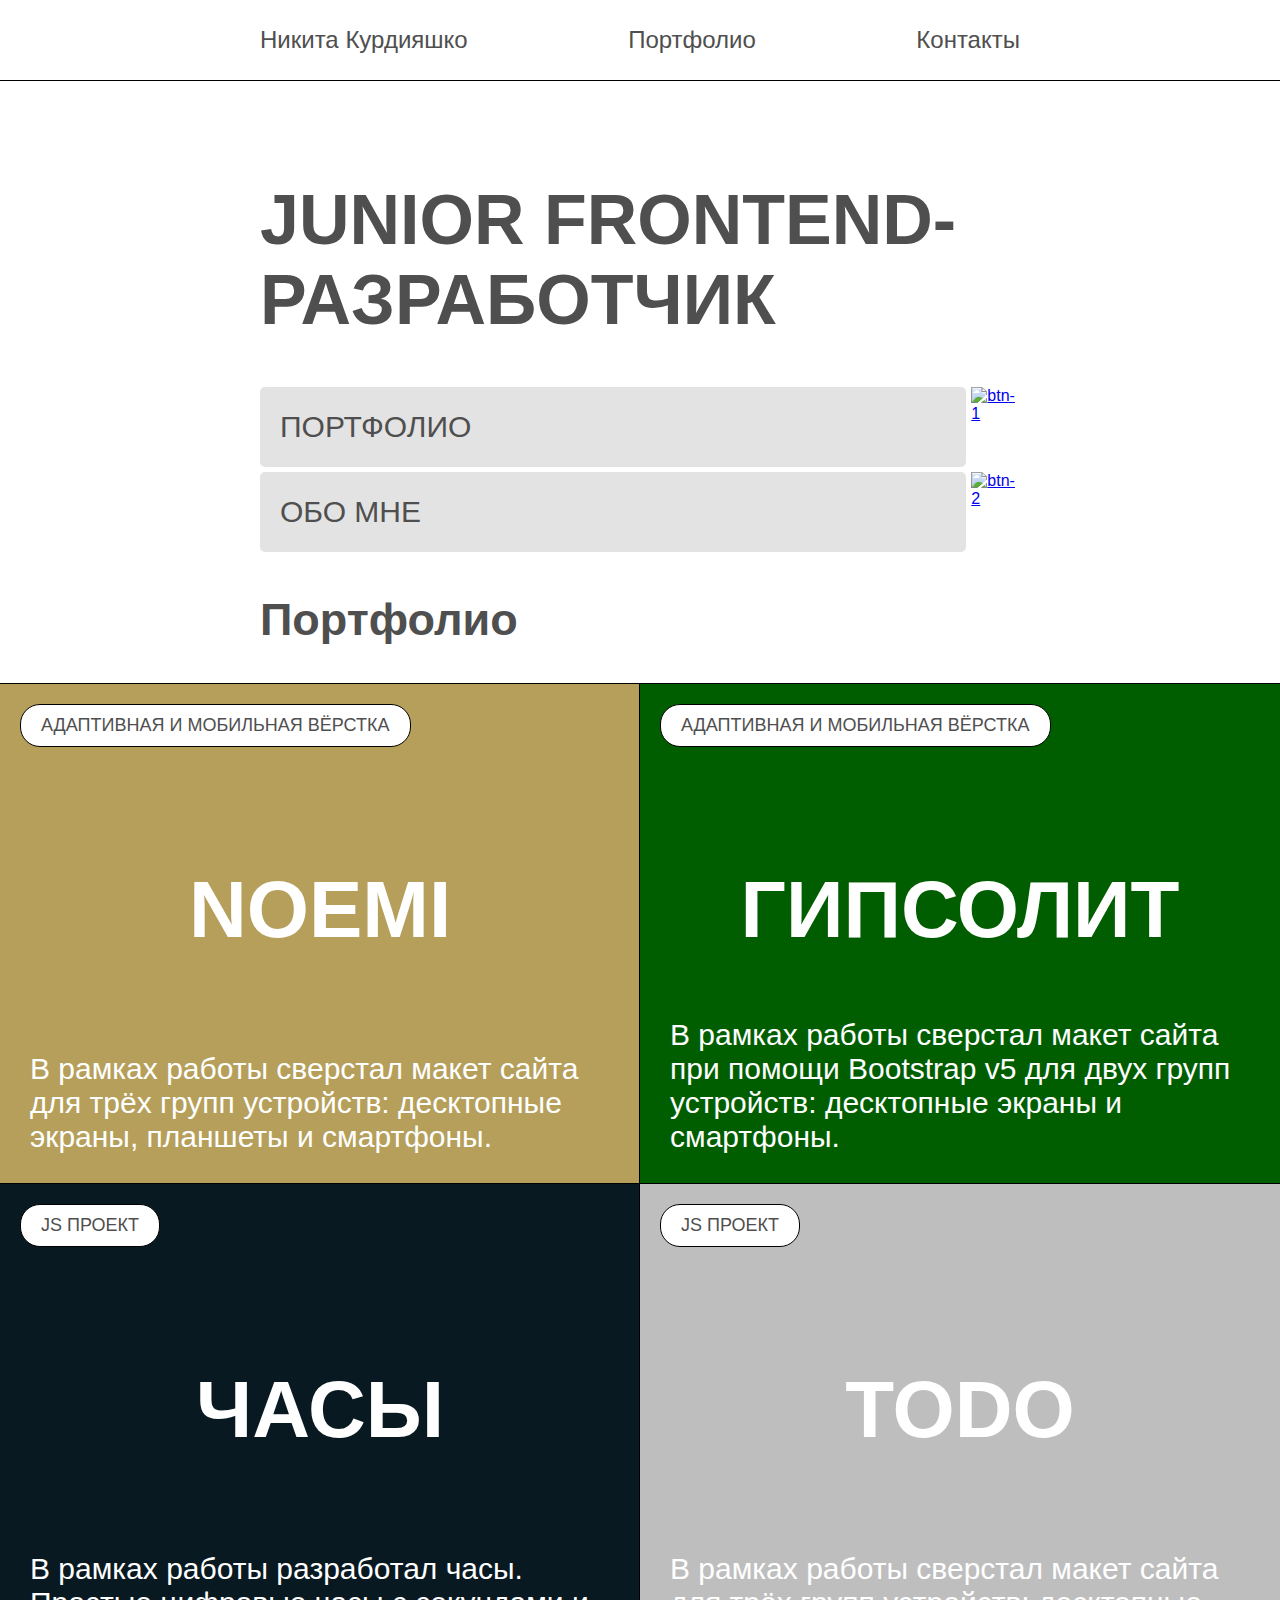
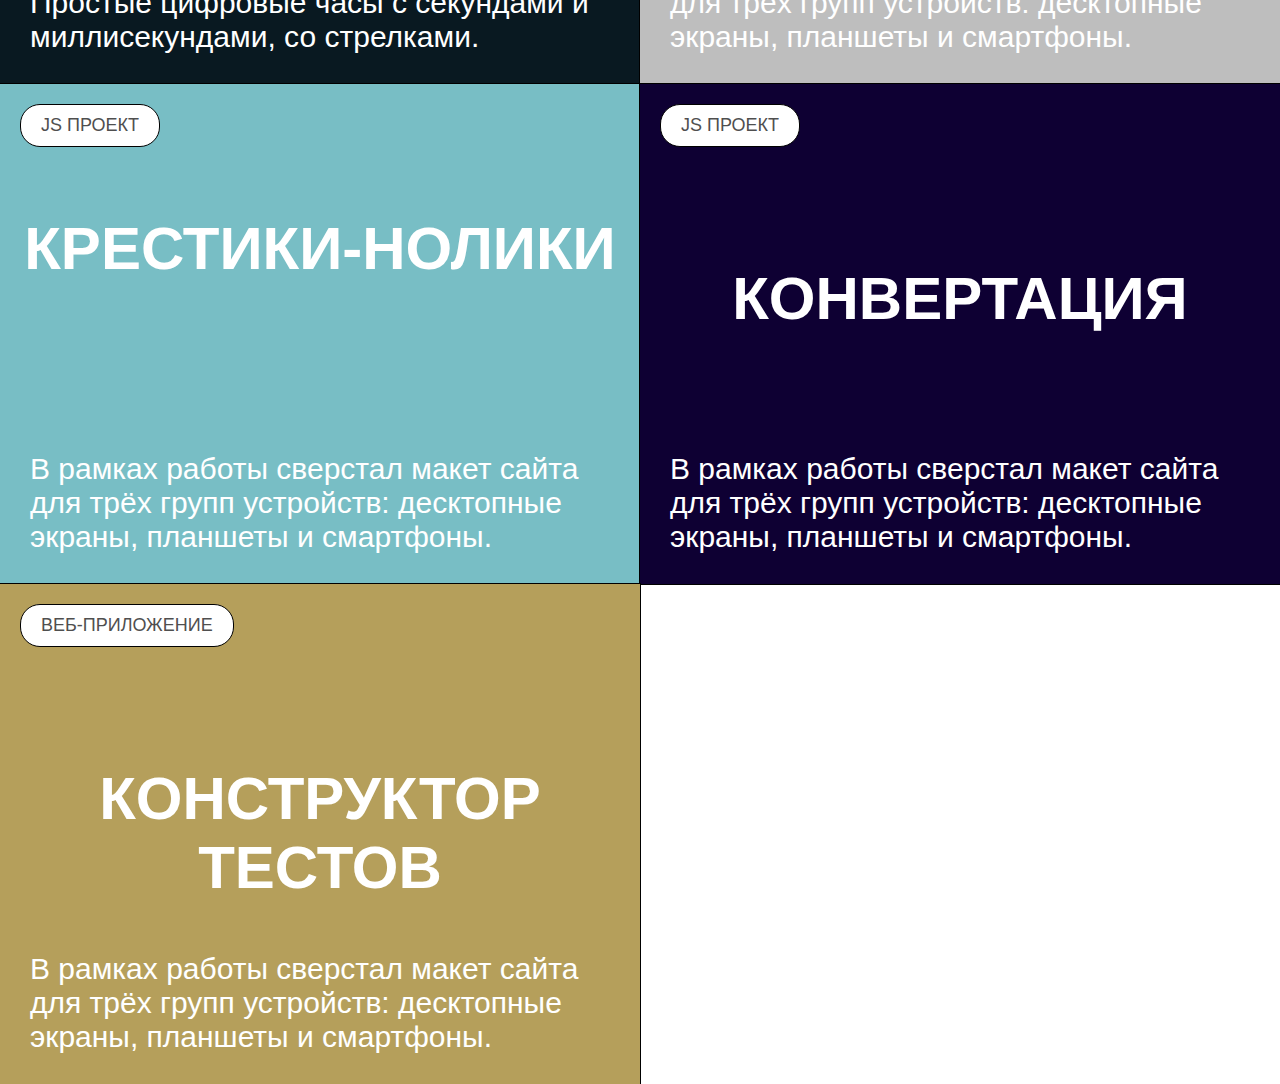
==== index.html @ 45efbe72 "first commit" ====
<!DOCTYPE html>
<html lang="en">

<head>
    <meta charset="UTF-8">
    <meta http-equiv="X-UA-Compatible" content="IE=edge">
    <meta name="viewport" content="width=device-width, initial-scale=1.0">
    <title>Document</title>
    <link rel="stylesheet" href="./css/style.css">
</head>

<body>
    <header>
        <menu class="links">
            <ul>
                <li><a href="">Никита Курдияшко</a></li>
                <li class="anchor-links"><a href="#0">Портфолио</a></li>
                <li class="anchor-links"><a href="#0">Контакты</a></li>
            </ul>
        </menu>
    </header>
    <main>
        <div class="b">
            <div class="contant">
                <h1>Junior Frontend-разработчик</h1>
            </div>
            <div class="a">
                <div class="btn-block">
                    <span>Портфолио</span>
                    <a href="./about.html"><img src="https://static.tildacdn.com/tild3966-3833-4461-b761-613738383763/Group_23.svg" alt="btn-1"></a>
                </div>
                <div class="btn-block">
                    <span>Обо мне</span>
                    <a href="./about.html"><img src="https://static.tildacdn.com/tild3838-6162-4765-a336-626430313465/Group_24.svg" alt="btn-2"></a> 
                </div>
            </div>
        </div>
    </main>
    <div class="portfolio scrolling">
        <div class="head">
        <h2>Портфолио</h2>
    </div>
        <div class="my-works">
            <div class="card card-1">
                <a href="https://kurd5083.github.io/first.github.io/"></a> 
                <span class="name">Адаптивная и мобильная вёрстка</span>
                <h3 class="logo">Noemi</h3>
                <h4 class="description">В рамках работы сверстал макет сайта для трёх групп устройств: десктопные экраны, планшеты и смартфоны.</h4>
            </div>
            <div class="card card-2">
                <a href="https://kurd5083.github.io/PlasterWall/"></a> 
                <span class="name">Адаптивная и мобильная вёрстка</span>
                <h3 class="logo">Гипсолит</h3>
                <h4 class="description">В рамках работы сверстал макет сайта при помощи Bootstrap v5 для двух групп устройств: десктопные экраны и смартфоны.</h4>
            </div>
            <div class="card card-3">
                <a href="https://kurd5083.github.io/watch/"></a> 
                <span class="name">Js проект</span>
                <h3 class="logo">Часы</h3>
                <h4 class="description">В рамках работы разработал часы. Простые цифровые часы с секундами и миллисекундами, со стрелками.</h4>
            </div>
            <div class="card card-4">
                <a href="https://kurd5083.github.io/ToDo/"></a> 
                <span class="name">Js проект</span>
                <h3 class="logo">ToDo</h3>
                <h4 class="description">В рамках работы сверстал макет сайта для трёх групп устройств: десктопные экраны, планшеты и смартфоны.</h4>
            </div>
            <div class="card card-5">
                <a href="https://kurd5083.github.io/cross-toe.github.io/"></a> 
                <span class="name">Js проект</span>
                <h3 class="logo">Крестики-нолики</h3>
                <h4 class="description">В рамках работы сверстал макет сайта для трёх групп устройств: десктопные экраны, планшеты и смартфоны.</h4>
            </div>
            <div class="card card-6">
                <a href="https://kurd5083.github.io/conversion/"></a> 
                <span class="name">Js проект</span>
                <h3 class="logo">конвертация</h3>
                <h4 class="description">В рамках работы сверстал макет сайта для трёх групп устройств: десктопные экраны, планшеты и смартфоны.</h4>
            </div>
            <div class="card card-7">
                <a href="https://kurd5083.github.io/TestConstructor/"></a> 
                <span class="name">Веб-приложение</span>
                <h3 class="logo">Конструктор тестов</h3>
                <h4 class="description">В рамках работы сверстал макет сайта для трёх групп устройств: десктопные экраны, планшеты и смартфоны.</h4>
            </div>
        </div>
    </div>
    <footer class="scrolling">

    </footer>
    <script src="./js/script.js"></script>
</body>

</html>
---- css/style.css ----
body {
    margin: 0;
    padding: 0;
    font-family: Arial, Helvetica, sans-serif;
    color: #4f4f4f;
}

header {
    position: fixed;
    box-sizing: border-box;
    width: 100%;
    top: 0;
    border-bottom: 1px solid #000;
    background-color: #fff;
    z-index: 5;
}

.links {
    box-sizing: border-box;
    position: relative;
    left: calc(50% - 600px);
    padding: 10px 20px;
    max-width: 1200px;
    width: 100%;
}

.links ul {
    display: flex;
    justify-content: space-between;
    padding: 0;
    margin: 0;
}

.links ul li {
    font-size: 24px;
    display: inline-block;
    cursor: pointer;
}

.links ul li a {
    text-decoration: none;
    color: #4f4f4f;
}

main {
    box-sizing: border-box;
    max-width: 1200px;
    padding: 0 20px;
    width: 100%;
    margin: auto;
    margin-top: 180px;
    display: flex;
    flex-direction: column;
}

.b {
    display: flex;
}

.contant {
    width: 60%;
    margin-right: 50px;
}

.contant h1 {
    margin-top: 0;
    text-transform: uppercase;
    font-size: 70px;
}

.a {
    width: 40%;
}

.btn-block {
    display: flex;
    width: 100%;
    margin-bottom: 5px;
}

.btn-block span {
    box-sizing: border-box;
    display: flex;
    align-items: center;
    padding-left: 20px;
    height: 80px;
    width: 100%;
    background-color: #e3e3e3;
    border-radius: 5px;
    text-transform: uppercase;
    font-size: 30px;
    color: #4f4f4f;
}

.btn-block a {
    background-color: #fff;
    border: none;
    margin-left: 5px;
}

.btn-block a img {
    width: 80px;
    height: 80px;
}

.head {
    box-sizing: border-box;
    font-size: 30px;
    font-weight: normal;
    margin-top: 50px;
    margin: 0px auto;
    max-width: 1200px;
    width: 100%;
    padding: 0 20px;
}

.my-works {
    display: flex;
    flex-wrap: wrap;
    max-width: 2200px;
    width: 100%;
    margin: 0 auto;
}

.card {
    box-sizing: border-box;
    position: relative;
    width: 33.3333%;
    height: 400px;
    display: flex;
    justify-content: center;
    align-items: flex-end;
    padding: 20px;
    outline: 1px solid #000;
    transition: all 1s ease-in-out;
    color: #fff;
}

.card-1 {
    background-color: #b59f5b;
}

.card-2 {
    background-color: #005e00;
}

.card-3 {
    background-color: #091921;
}

.card-4 {
    background-color: #bebebe;
}

.card-5 {
    background-color: #78bec5;
}

.card-6 {
    background-color: #0e0033;
}

.card-7 {
    background-color: #b59f5b;
}
.card:hover{
    background-color: #000;
}

.logo {
    color: #fff;
}

.card:hover .logo {
    color: #e0f416;
    transition: all 1s ease-in-out;
}

.name {
    position: absolute;
    left: 20px;
    top: 20px;
    background-color: #fff;
    color: #4f4f4f;
    padding: 10px 20px;
    border-radius: 20px;
    border: 1px solid #000;
    font-size: 18px;
    user-select: none; 
    z-index: 2;
    transition: all 0.5s ease-in-out;
    text-transform: uppercase;
}

.name:hover {
    background-color: #e0f416;
    color: #000;
}

.card a {
    position: absolute;
    top: 0px;
    height: 100%;
    width: 100%;
    z-index: 1;
}

.card h3 {
    position: absolute;
    margin: 0;
    top: 120px;
    text-transform: uppercase;
    font-size: 80px;
    z-index: 0;
    margin: 20px;
    text-align: center;
}

.card-5 h3, .card-7 h3 {
    top: 100px;
}

.card-6 h3, .card-5 h3, .card-7 h3 {
    font-size: 60px;
}

.card h4 {
    box-sizing: border-box;
    padding: 10px;
    margin: 0;
    font-size: 20px;
    font-weight: 100;
}

@media(max-width: 1500px){
    .card {
        width: 50%;
        height: 500px;
    }

    .card h3 {
        top: 160px;
    }

    .card-5 h3 {
        top: 110px;
    }
    .card h4 {
        font-size: 30px;
    }
    
}
@media(max-width: 1300px){
    .links {
        max-width: 800px;
        width: 100%;
        left: calc(50% - 400px);

    }
    main {
        max-width: 800px;
        width: 100%;
        display: flex;
        flex-direction: column;
    }

    .contant {
        width: 100%;
    }

    .a {
        width: 100%;
    }

   .b {
    flex-direction: column;
   }

   .head {
        max-width: 800px;
    }

    .my-works {
        max-width: 1300px;
    }
}

@media(max-width: 900px){
    .links {
        max-width: 600px;
        width: 100%;
        left: calc(50% - 300px);
    }

    main {
        max-width: 600px;
        width: 100%;
    }

    .contant h1{
        font-size: 64px;
    }

   .b {
    flex-direction: column;
   }

   .head {
        max-width: 800px;
    }
    
    .my-works {
        max-width: 800px;
        flex-direction: column
    }
    .card {
        width: 100%;
    }
}
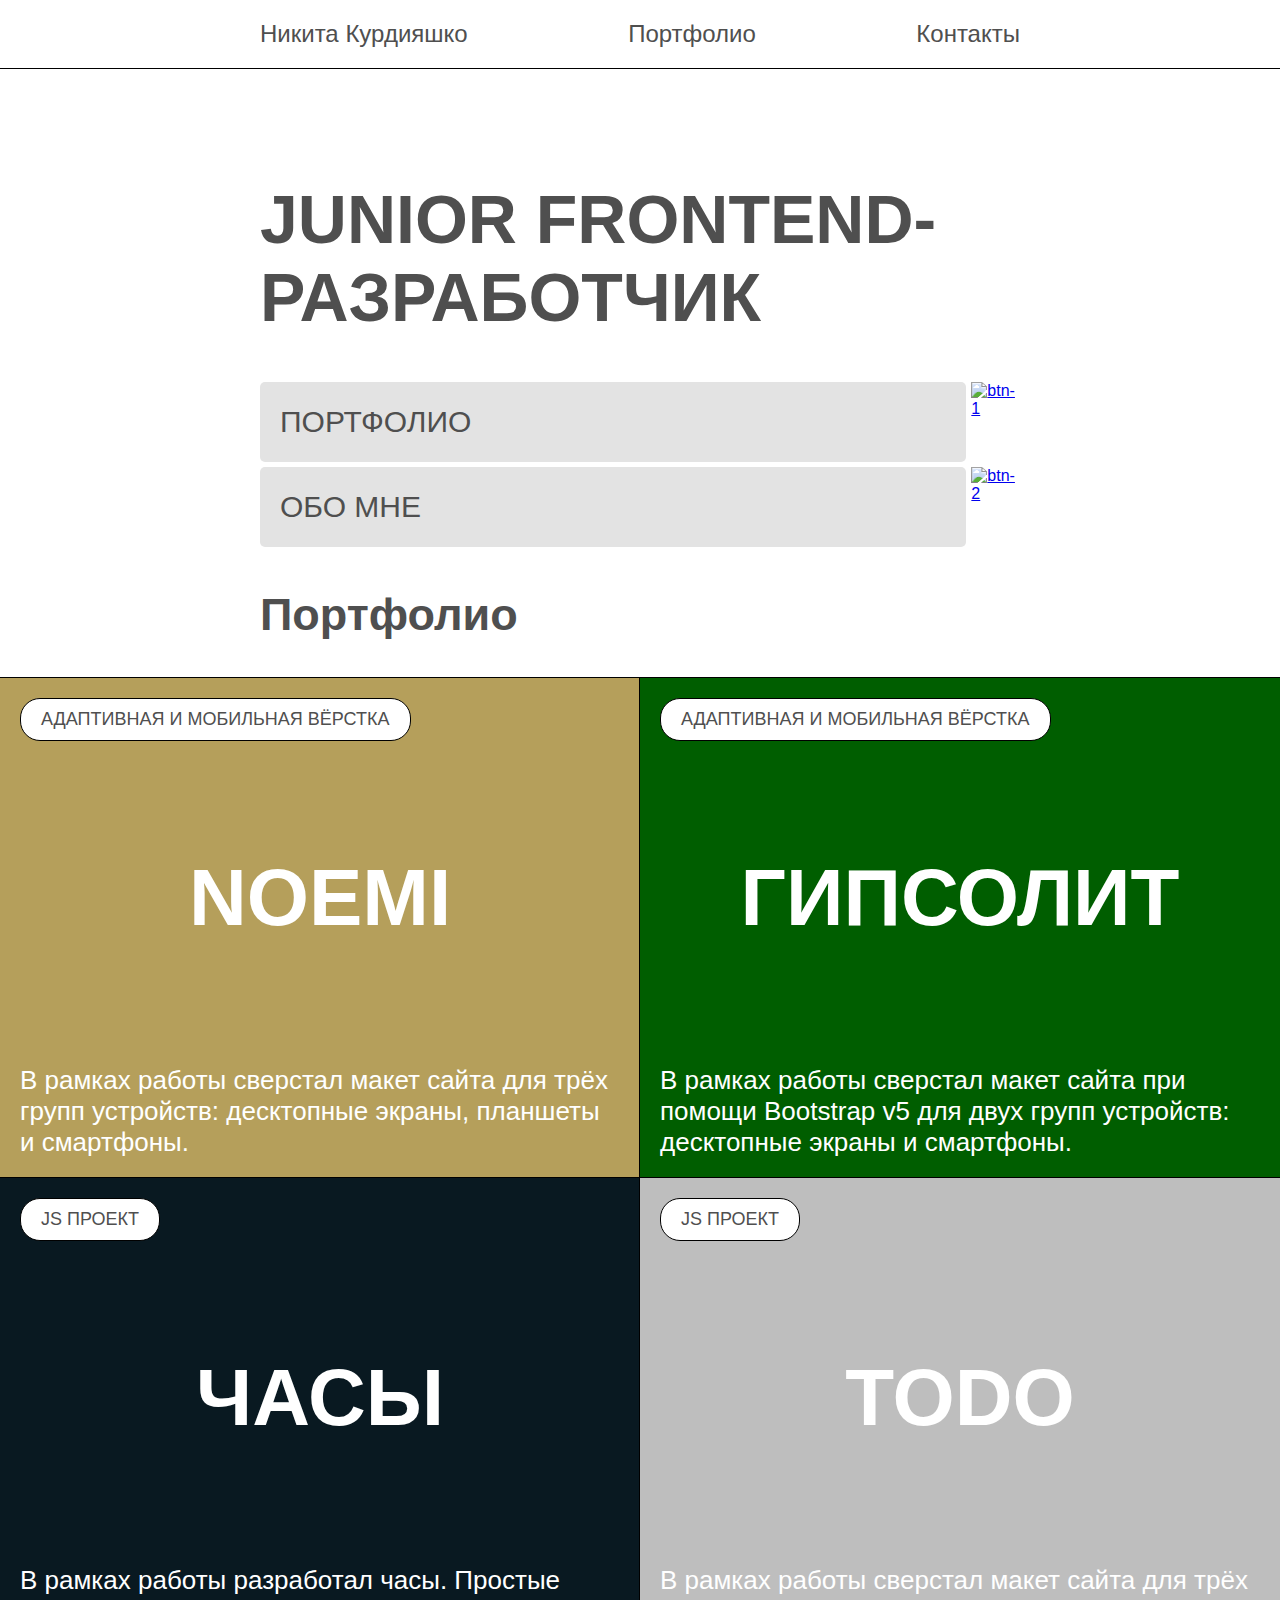
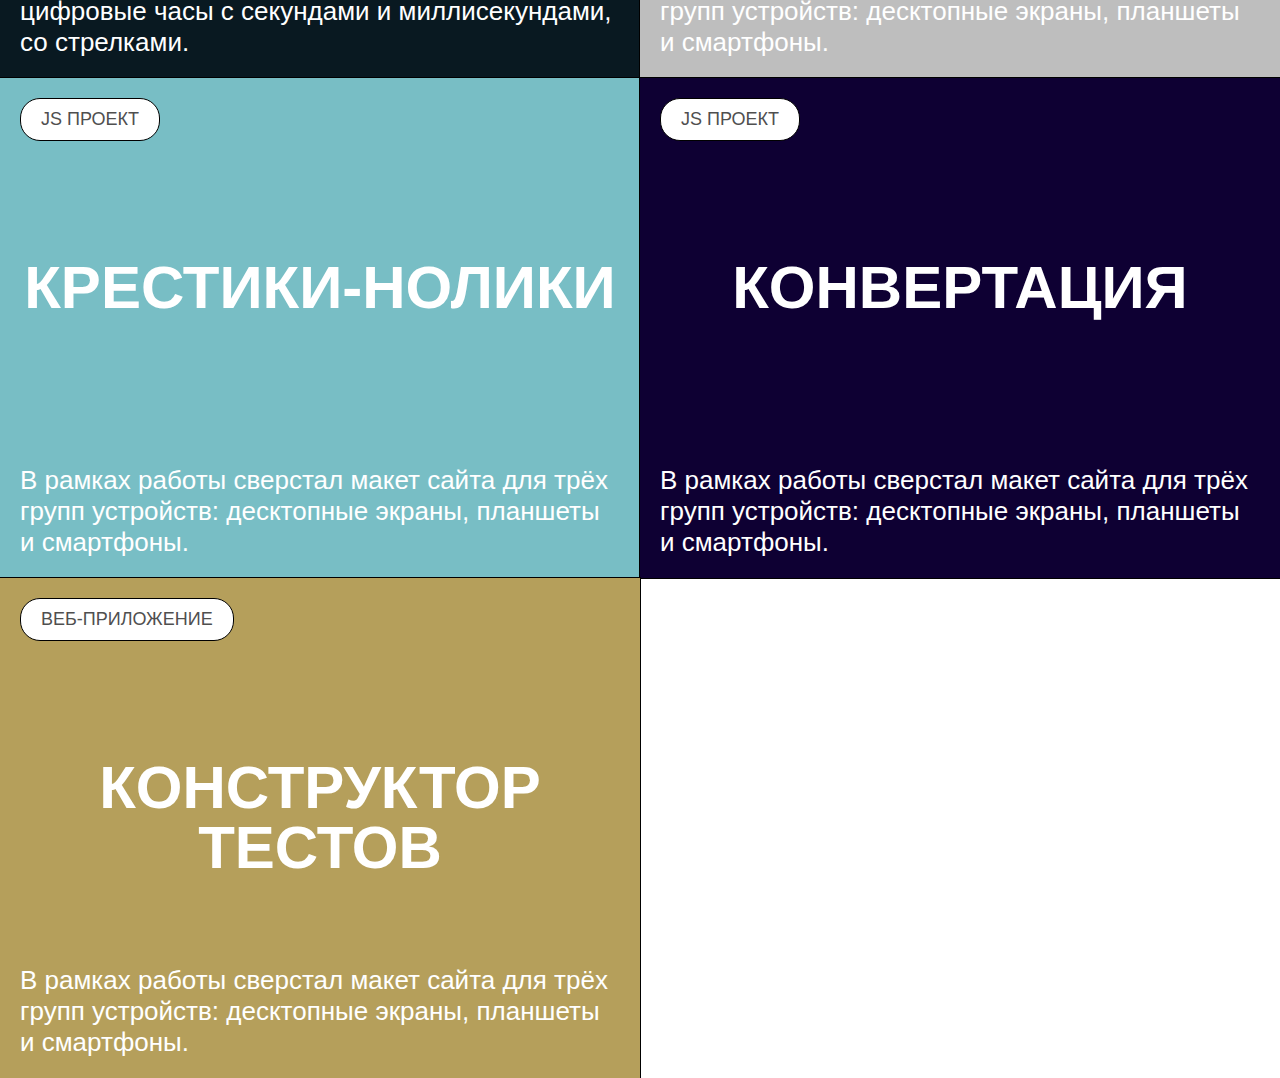
==== commit 2a316183: "Адаптив" ====
--- a/index.html
+++ b/index.html
@@ -11,13 +11,18 @@
 
 <body>
     <header>
-        <menu class="links">
+        <nav class="links">
             <ul>
                 <li><a href="">Никита Курдияшко</a></li>
                 <li class="anchor-links"><a href="#0">Портфолио</a></li>
                 <li class="anchor-links"><a href="#0">Контакты</a></li>
             </ul>
-        </menu>
+        </nav>
+        <div class="links-list">
+            <span></span>
+            <span></span>
+            <span></span>
+        </div>
     </header>
     <main>
         <div class="b">
--- a/css/style.css
+++ b/css/style.css
@@ -1,7 +1,7 @@
 body {
     margin: 0;
     padding: 0;
-    font-family: Arial, Helvetica, sans-serif;
+    font-family: "Open Sans", sans-serif;
     color: #4f4f4f;
 }
 
@@ -13,13 +13,13 @@
     border-bottom: 1px solid #000;
     background-color: #fff;
     z-index: 5;
+    display: flex;
+    justify-content: center;
 }
 
 .links {
     box-sizing: border-box;
-    position: relative;
-    left: calc(50% - 600px);
-    padding: 10px 20px;
+    padding: 20px 20px;
     max-width: 1200px;
     width: 100%;
 }
@@ -49,27 +49,23 @@
     width: 100%;
     margin: auto;
     margin-top: 180px;
-    display: flex;
-    flex-direction: column;
-}
-
+}
 .b {
     display: flex;
 }
-
 .contant {
     width: 60%;
-    margin-right: 50px;
+    margin-right: 5%;
 }
 
 .contant h1 {
     margin-top: 0;
     text-transform: uppercase;
-    font-size: 70px;
+    font-size: 68px;
 }
 
 .a {
-    width: 40%;
+    width: 35%;
 }
 
 .btn-block {
@@ -163,17 +159,18 @@
 .card-7 {
     background-color: #b59f5b;
 }
+
 .card:hover{
     background-color: #000;
-}
-
-.logo {
-    color: #fff;
 }
 
 .card:hover .logo {
     color: #e0f416;
     transition: all 1s ease-in-out;
+}
+
+.logo {
+    color: #fff;
 }
 
 .name {
@@ -207,69 +204,114 @@
 
 .card h3 {
     position: absolute;
+    box-sizing: border-box;
     margin: 0;
     top: 120px;
     text-transform: uppercase;
     font-size: 80px;
     z-index: 0;
-    margin: 20px;
     text-align: center;
-}
-
-.card-5 h3, .card-7 h3 {
-    top: 100px;
-}
+    line-height: 1;
+    padding: 20px;
+}
+
 
 .card-6 h3, .card-5 h3, .card-7 h3 {
     font-size: 60px;
 }
 
 .card h4 {
-    box-sizing: border-box;
-    padding: 10px;
     margin: 0;
     font-size: 20px;
     font-weight: 100;
 }
 
+.links-list {
+    display: none;
+}
+
+.links-list span{
+   width: 30px;
+   height: 5px;
+   margin-bottom: 3px;
+   background-color: #000;
+}
+
 @media(max-width: 1500px){
+    .links {
+        max-width: 1000px;
+    }
+    main {
+        max-width: 1000px;
+    }
     .card {
         width: 50%;
         height: 500px;
     }
-
+    .contant {
+        margin-right: 0;
+    }
+    .a {
+        width: 40%;
+    }
+    .my-works {
+        max-width: 1500px;
+    }
     .card h3 {
         top: 160px;
     }
 
-    .card-5 h3 {
-        top: 110px;
-    }
     .card h4 {
-        font-size: 30px;
+        font-size: 26px;
     }
     
 }
 @media(max-width: 1300px){
     .links {
         max-width: 800px;
-        width: 100%;
-        left: calc(50% - 400px);
-
-    }
+    }
+    
     main {
         max-width: 800px;
-        width: 100%;
         display: flex;
         flex-direction: column;
     }
-
+    .b {
+        flex-direction: column; 
+    }
     .contant {
         width: 100%;
+        margin-right: 0;
     }
 
     .a {
         width: 100%;
+    }
+
+   .head {
+        max-width: 800px;
+    }
+
+    .my-works {
+        max-width: 1300px;
+    }
+
+}
+
+@media(max-width: 900px){
+    .links {
+        max-width: 600px;
+        width: 100%;
+        left: calc(50% - 300px);
+    }
+
+    main {
+        max-width: 600px;
+        width: 100%;
+    }
+
+    .contant h1{
+        font-size: 64px;
     }
 
    .b {
@@ -277,43 +319,39 @@
    }
 
    .head {
-        max-width: 800px;
-    }
-
-    .my-works {
-        max-width: 1300px;
-    }
-}
-
-@media(max-width: 900px){
-    .links {
         max-width: 600px;
-        width: 100%;
-        left: calc(50% - 300px);
-    }
-
-    main {
-        max-width: 600px;
-        width: 100%;
-    }
-
-    .contant h1{
-        font-size: 64px;
-    }
-
-   .b {
-    flex-direction: column;
-   }
-
-   .head {
-        max-width: 800px;
     }
     
     .my-works {
-        max-width: 800px;
+        max-width: 900px;
         flex-direction: column
     }
     .card {
         width: 100%;
     }
+}
+@media(max-width: 600px){
+    .links {
+        display: none;
+    }
+
+    .links-list {
+        display: flex;
+        flex-direction: column;
+        box-sizing: border-box;
+        max-width: 600px;
+        padding: 20px;
+        margin: 0;
+        width: 100%;
+        align-items: flex-end;
+    }
+    .contant h1{
+        font-size: 50px;
+    }
+    .name {
+        left: 0;
+    }
+    .card h3 {
+        font-size: 60px;
+    }
 }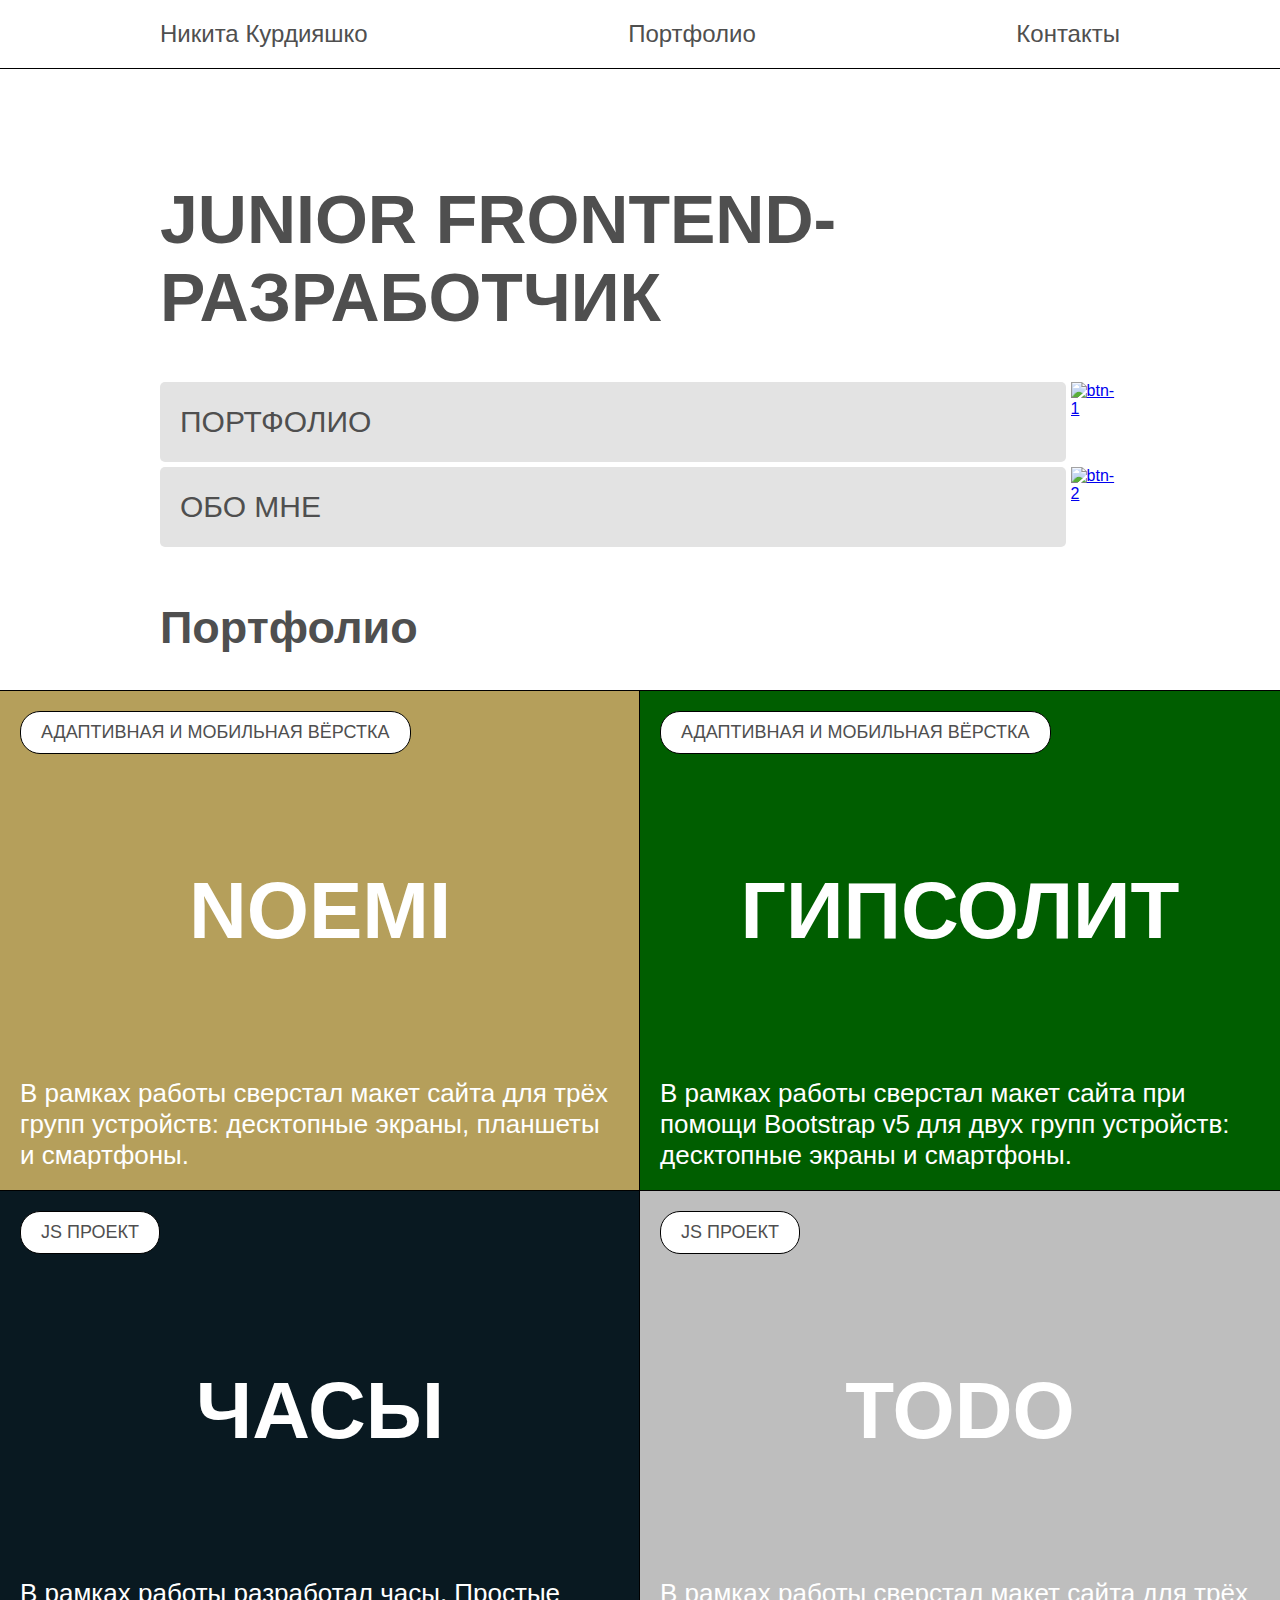
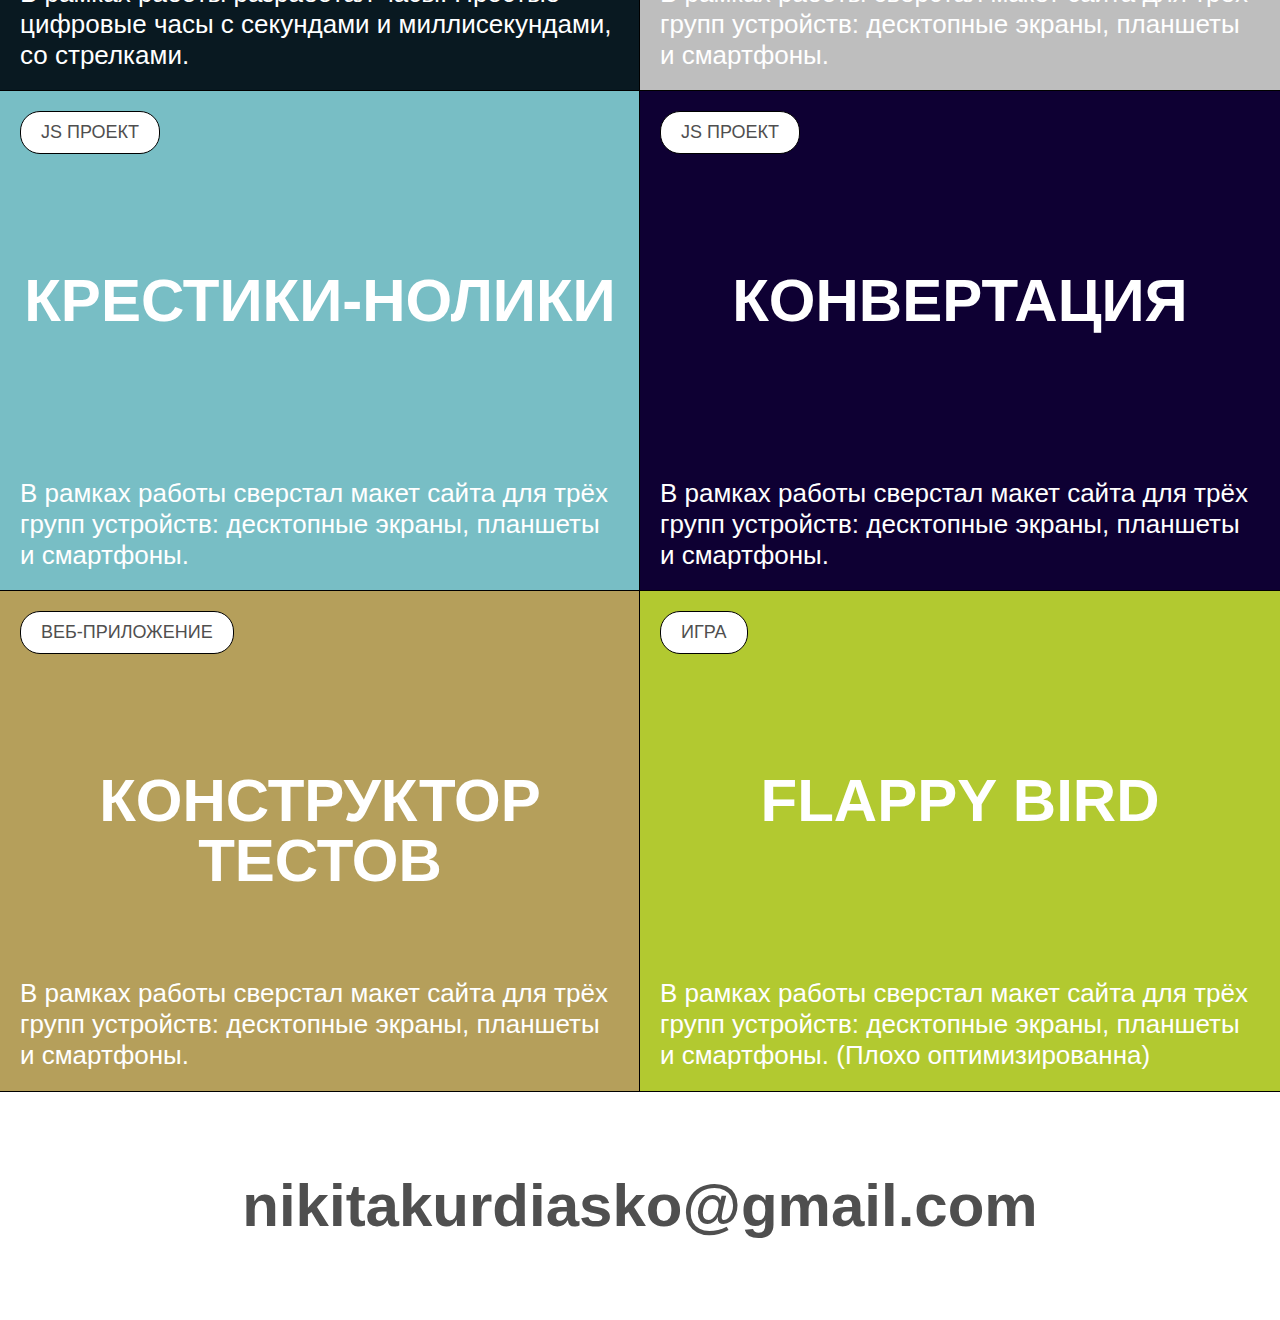
==== commit 17cd3c4d: "about" ====
--- a/index.html
+++ b/index.html
@@ -32,63 +32,84 @@
             <div class="a">
                 <div class="btn-block">
                     <span>Портфолио</span>
-                    <a href="./about.html"><img src="https://static.tildacdn.com/tild3966-3833-4461-b761-613738383763/Group_23.svg" alt="btn-1"></a>
+                    <a href="./about.html"><img
+                            src="https://static.tildacdn.com/tild3966-3833-4461-b761-613738383763/Group_23.svg"
+                            alt="btn-1"></a>
                 </div>
                 <div class="btn-block">
                     <span>Обо мне</span>
-                    <a href="./about.html"><img src="https://static.tildacdn.com/tild3838-6162-4765-a336-626430313465/Group_24.svg" alt="btn-2"></a> 
+                    <a href="./about.html"><img
+                            src="https://static.tildacdn.com/tild3838-6162-4765-a336-626430313465/Group_24.svg"
+                            alt="btn-2"></a>
                 </div>
             </div>
         </div>
     </main>
     <div class="portfolio scrolling">
         <div class="head">
-        <h2>Портфолио</h2>
-    </div>
+            <h2>Портфолио</h2>
+        </div>
         <div class="my-works">
             <div class="card card-1">
-                <a href="https://kurd5083.github.io/first.github.io/"></a> 
+                <a href="https://kurd5083.github.io/first.github.io/"></a>
                 <span class="name">Адаптивная и мобильная вёрстка</span>
                 <h3 class="logo">Noemi</h3>
-                <h4 class="description">В рамках работы сверстал макет сайта для трёх групп устройств: десктопные экраны, планшеты и смартфоны.</h4>
+                <h4 class="description">В рамках работы сверстал макет сайта для трёх групп устройств: десктопные
+                    экраны, планшеты и смартфоны.</h4>
             </div>
             <div class="card card-2">
-                <a href="https://kurd5083.github.io/PlasterWall/"></a> 
+                <a href="https://kurd5083.github.io/PlasterWall/"></a>
                 <span class="name">Адаптивная и мобильная вёрстка</span>
                 <h3 class="logo">Гипсолит</h3>
-                <h4 class="description">В рамках работы сверстал макет сайта при помощи Bootstrap v5 для двух групп устройств: десктопные экраны и смартфоны.</h4>
+                <h4 class="description">В рамках работы сверстал макет сайта при помощи Bootstrap v5 для двух групп
+                    устройств: десктопные экраны и смартфоны.</h4>
             </div>
             <div class="card card-3">
-                <a href="https://kurd5083.github.io/watch/"></a> 
+                <a href="https://kurd5083.github.io/watch/"></a>
                 <span class="name">Js проект</span>
                 <h3 class="logo">Часы</h3>
-                <h4 class="description">В рамках работы разработал часы. Простые цифровые часы с секундами и миллисекундами, со стрелками.</h4>
+                <h4 class="description">В рамках работы разработал часы. Простые цифровые часы с секундами и
+                    миллисекундами, со стрелками.</h4>
             </div>
             <div class="card card-4">
-                <a href="https://kurd5083.github.io/ToDo/"></a> 
+                <a href="https://kurd5083.github.io/ToDo/"></a>
                 <span class="name">Js проект</span>
                 <h3 class="logo">ToDo</h3>
-                <h4 class="description">В рамках работы сверстал макет сайта для трёх групп устройств: десктопные экраны, планшеты и смартфоны.</h4>
+                <h4 class="description">В рамках работы сверстал макет сайта для трёх групп устройств: десктопные
+                    экраны, планшеты и смартфоны.</h4>
             </div>
             <div class="card card-5">
-                <a href="https://kurd5083.github.io/cross-toe.github.io/"></a> 
+                <a href="https://kurd5083.github.io/cross-toe.github.io/"></a>
                 <span class="name">Js проект</span>
                 <h3 class="logo">Крестики-нолики</h3>
-                <h4 class="description">В рамках работы сверстал макет сайта для трёх групп устройств: десктопные экраны, планшеты и смартфоны.</h4>
+                <h4 class="description">В рамках работы сверстал макет сайта для трёх групп устройств: десктопные
+                    экраны, планшеты и смартфоны.</h4>
             </div>
             <div class="card card-6">
-                <a href="https://kurd5083.github.io/conversion/"></a> 
+                <a href="https://kurd5083.github.io/conversion/"></a>
                 <span class="name">Js проект</span>
                 <h3 class="logo">конвертация</h3>
-                <h4 class="description">В рамках работы сверстал макет сайта для трёх групп устройств: десктопные экраны, планшеты и смартфоны.</h4>
+                <h4 class="description">В рамках работы сверстал макет сайта для трёх групп устройств: десктопные
+                    экраны, планшеты и смартфоны.</h4>
             </div>
             <div class="card card-7">
-                <a href="https://kurd5083.github.io/TestConstructor/"></a> 
+                <a href="https://kurd5083.github.io/TestConstructor/"></a>
                 <span class="name">Веб-приложение</span>
                 <h3 class="logo">Конструктор тестов</h3>
-                <h4 class="description">В рамках работы сверстал макет сайта для трёх групп устройств: десктопные экраны, планшеты и смартфоны.</h4>
+                <h4 class="description">В рамках работы сверстал макет сайта для трёх групп устройств: десктопные
+                    экраны, планшеты и смартфоны.</h4>
+            </div>
+            <div class="card card-8">
+                <a href="https://kurd5083.github.io/birdie/"></a>
+                <span class="name">Игра</span>
+                <h3 class="logo">flappy bird</h3>
+                <h4 class="description">В рамках работы сверстал макет сайта для трёх групп устройств: десктопные
+                    экраны, планшеты и смартфоны. (Плохо оптимизированна)</h4>
             </div>
         </div>
+    </div>
+    <div class="email">
+        <a href="mailto:nikitakurdiasko@gmail.com">nikitakurdiasko@gmail.com</a>
     </div>
     <footer class="scrolling">
 
--- a/css/style.css
+++ b/css/style.css
@@ -42,6 +42,17 @@
     color: #4f4f4f;
 }
 
+.links-list {
+    display: none;
+}
+
+.links-list span{
+   width: 30px;
+   height: 5px;
+   margin-bottom: 3px;
+   background-color: #000;
+}
+
 main {
     box-sizing: border-box;
     max-width: 1200px;
@@ -62,6 +73,7 @@
     margin-top: 0;
     text-transform: uppercase;
     font-size: 68px;
+    transition: all 1s ease-in-out;
 }
 
 .a {
@@ -103,8 +115,8 @@
     box-sizing: border-box;
     font-size: 30px;
     font-weight: normal;
+    margin: 0px auto;
     margin-top: 50px;
-    margin: 0px auto;
     max-width: 1200px;
     width: 100%;
     padding: 0 20px;
@@ -158,6 +170,10 @@
 
 .card-7 {
     background-color: #b59f5b;
+}
+
+.card-8 {
+    background-color: #b2c930;
 }
 
 .card:hover{
@@ -213,10 +229,11 @@
     text-align: center;
     line-height: 1;
     padding: 20px;
-}
-
-
-.card-6 h3, .card-5 h3, .card-7 h3 {
+    transition: all 1s ease-in-out;
+}
+
+
+.card-6 h3, .card-5 h3, .card-7 h3, .card-8 h3 {
     font-size: 60px;
 }
 
@@ -224,25 +241,33 @@
     margin: 0;
     font-size: 20px;
     font-weight: 100;
-}
-
-.links-list {
-    display: none;
-}
-
-.links-list span{
-   width: 30px;
-   height: 5px;
-   margin-bottom: 3px;
-   background-color: #000;
+    transition: all 1s ease-in-out;
+}
+.email {
+    box-sizing: border-box;
+    font-size: 60px;
+    font-weight: bold;
+    margin: 80px auto;
+    max-width: 1200px;
+    width: 100%;
+    padding: 0 20px; 
+    text-align: center;
+}
+.email a {
+    text-decoration: none;
+    color: #4f4f4f;
+}
+footer {
+    position: relative;
+    bottom: 0;
 }
 
 @media(max-width: 1500px){
     .links {
-        max-width: 1000px;
+        max-width: 1100px;
     }
     main {
-        max-width: 1000px;
+        max-width: 1100px;
     }
     .card {
         width: 50%;
@@ -268,11 +293,11 @@
 }
 @media(max-width: 1300px){
     .links {
-        max-width: 800px;
+        max-width: 1000px;
     }
     
     main {
-        max-width: 800px;
+        max-width: 1000px;
         display: flex;
         flex-direction: column;
     }
@@ -289,7 +314,7 @@
     }
 
    .head {
-        max-width: 800px;
+        max-width: 1000px;
     }
 
     .my-works {
@@ -300,13 +325,13 @@
 
 @media(max-width: 900px){
     .links {
-        max-width: 600px;
+        max-width: 900px;
         width: 100%;
         left: calc(50% - 300px);
     }
 
     main {
-        max-width: 600px;
+        max-width: 900px;
         width: 100%;
     }
 
@@ -330,18 +355,19 @@
         width: 100%;
     }
 }
-@media(max-width: 600px){
+@media(max-width: 640px){
     .links {
         display: none;
     }
-
+    main {
+        max-width: 640px;
+    }
     .links-list {
         display: flex;
         flex-direction: column;
         box-sizing: border-box;
-        max-width: 600px;
+        max-width: 640px;
         padding: 20px;
-        margin: 0;
         width: 100%;
         align-items: flex-end;
     }
@@ -349,9 +375,10 @@
         font-size: 50px;
     }
     .name {
-        left: 0;
-    }
+        left: 20px;
+    }
+
     .card h3 {
-        font-size: 60px;
+        font-size: 48px;
     }
 }